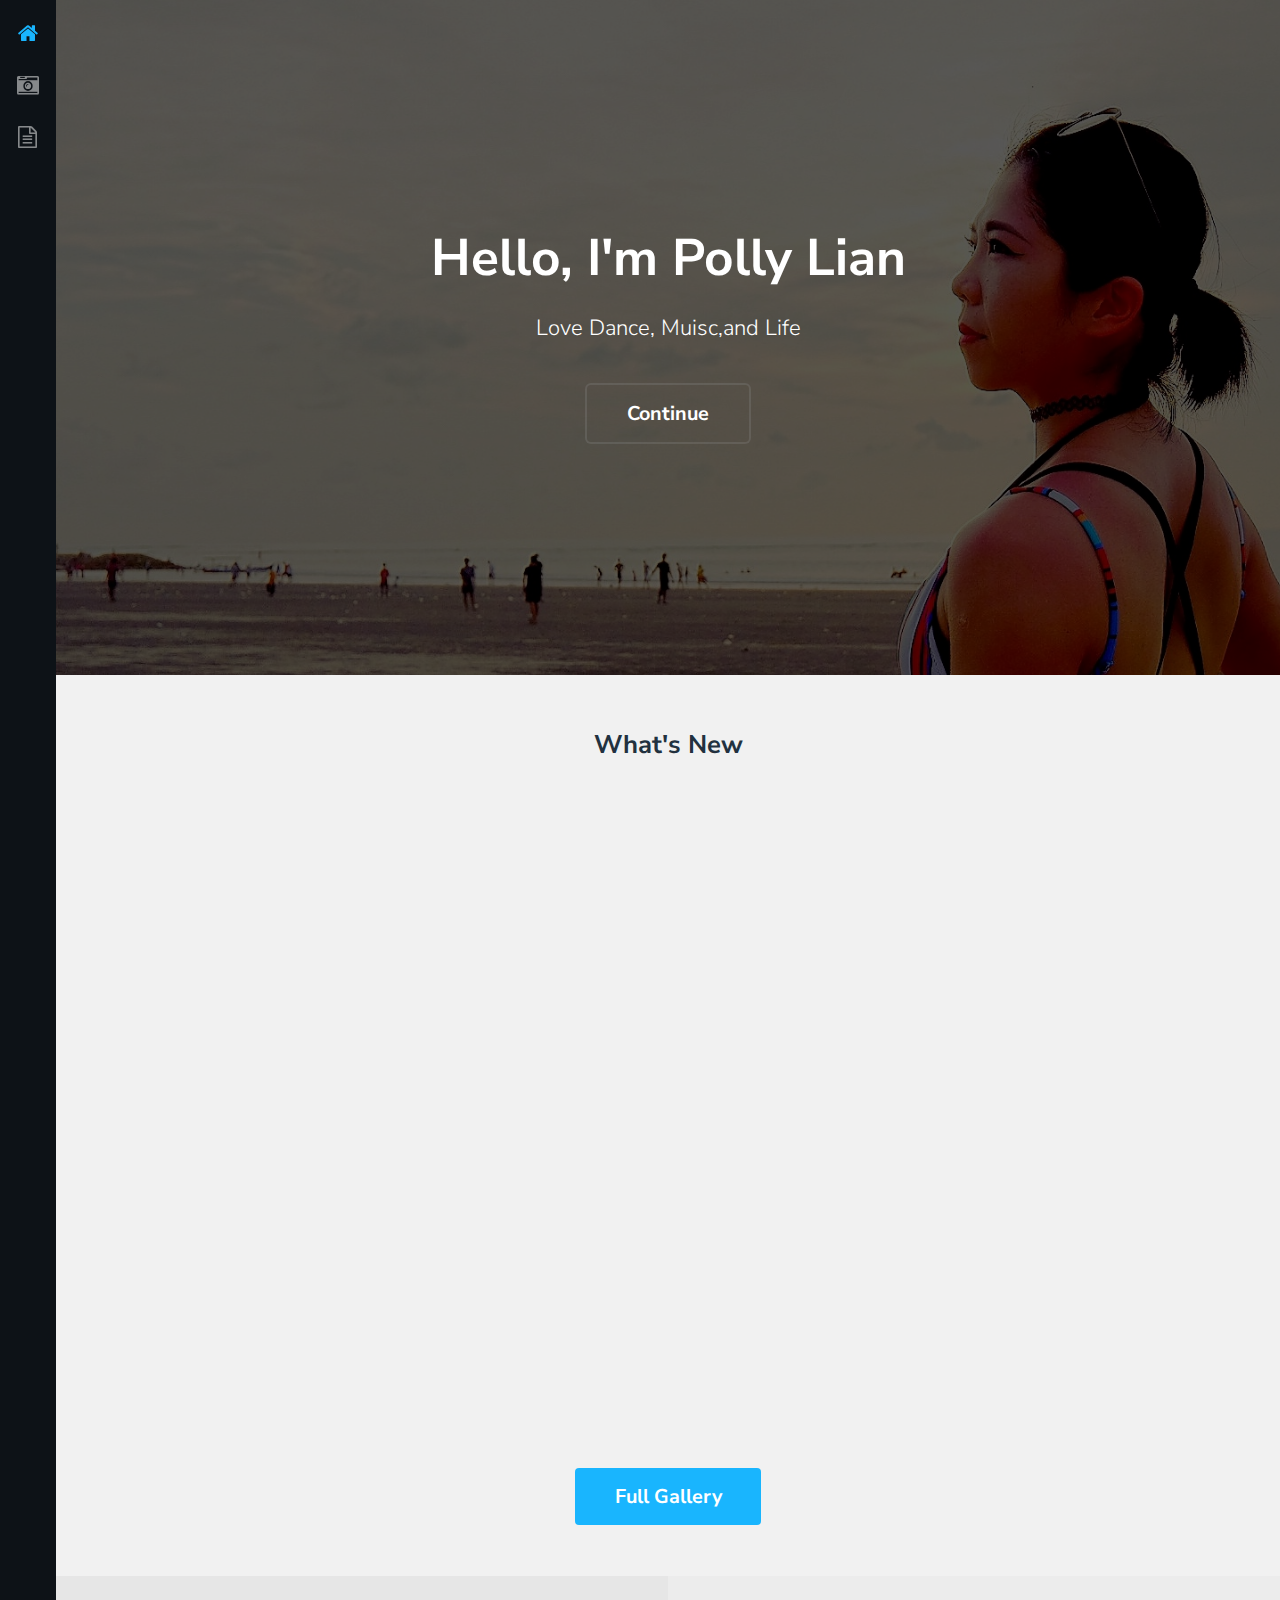
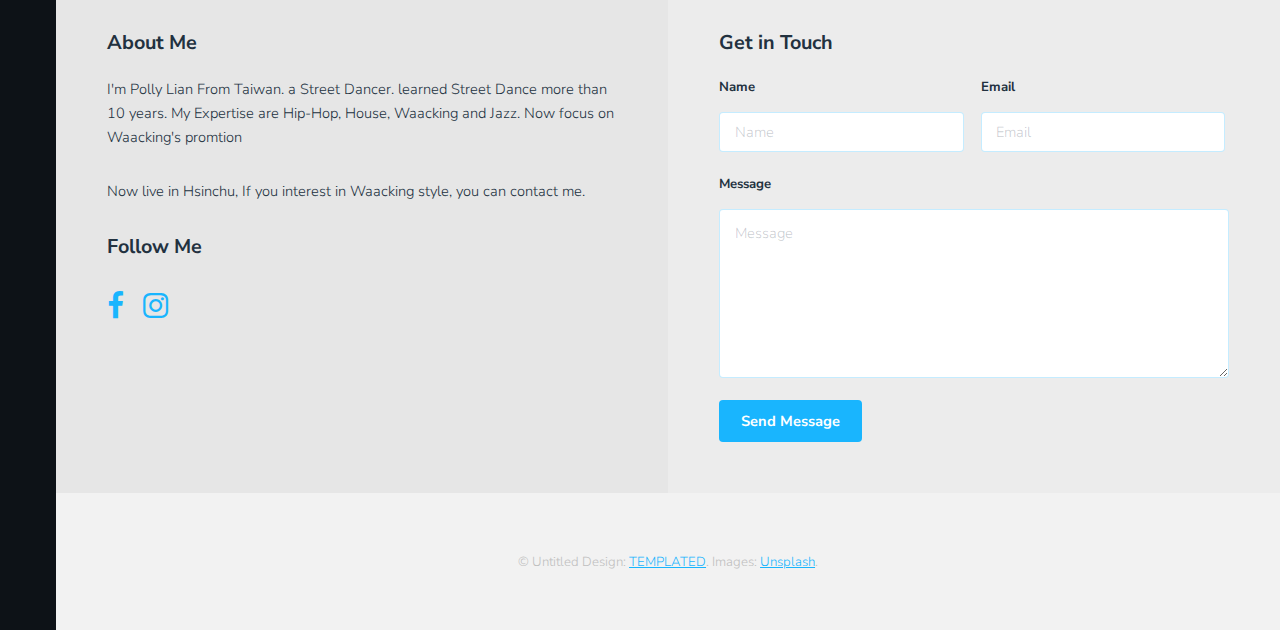
==== index.html @ 7ff2f74e "Initial commit" ====
<!DOCTYPE HTML>
<!--
	Snapshot by TEMPLATED
	templated.co @templatedco
	Released for free under the Creative Commons Attribution 3.0 license (templated.co/license)
-->
<html>
	<head>
		<title>Polly Dancer Web</title>
		<meta charset="utf-8" />
		<meta name="viewport" content="width=device-width, initial-scale=1" />
		<link rel="stylesheet" href="assets/css/main.css" />
	</head>
	<body>
		<div class="page-wrap">

			<!-- Nav -->
				<nav id="nav">
					<ul>
						<li><a href="index.html" class="active"><span class="icon fa-home"></span></a></li>
						<li><a href="gallery.html"><span class="icon fa-camera-retro"></span></a></li>
						<li><a href="generic.html"><span class="icon fa-file-text-o"></span></a></li>
					</ul>
				</nav>

			<!-- Main -->
				<section id="main">

					<!-- Banner -->
						<section id="banner">
							<div class="inner">
								<h1>Hello, I'm Polly Lian</h1>
								<p>Love Dance, Muisc,and Life </p>
								<ul class="actions">
									<li><a href="#galleries" class="button alt scrolly big">Continue</a></li>
								</ul>
							</div>
						</section>

					<!-- Gallery -->
						<section id="galleries">

							<!-- Photo Galleries -->
								<div class="gallery">
									<header class="special">
										<h2>What's New</h2>
									</header>
									<div class="content">
										<div class="media">
											<a href="https://youtu.be/oEs_t-Oi_ms" class ="image fit"><img src="images/thumbs/04.jpg" alt="" title="This right here is a caption." /></a>
										</div>
										<div class="media">
											<a href="https://youtu.be/c8-halc6qxQ" class ="image fit"><img src="images/thumbs/05.jpg" alt="" title="This right here is a caption." /></a>
										</div>
										<div class="media">
											<a href="https://youtu.be/St9Se_YaXO0" class ="image fit"><img src="images/thumbs/06.jpg" alt="" title="This right here is a caption." /></a>
										</div>
										<div class="media">
											<a href="https://youtu.be/rrfE5w5LguU" class="image fit"><img src="images/thumbs/07.jpg" alt="" title="This right here is a caption." /></a>
										</div>
										<div class="media">
											<a href="https://youtu.be/1_eNtcv_OVE" class="image fit"><img src="images/thumbs/01.jpg" alt="" title="This right here is a caption." /></a>
										</div>
										<div class="media">
											<a href="https://youtu.be/neB-maYsvOc" class="image fit"><img src="images/thumbs/02.jpg" alt="" title="This right here is a caption." /></a>
										</div>
										<div class="media">
											<a href="https://youtu.be/o0dSh01yi5U"><img src="images/thumbs/03.jpg" alt="" title="This right here is a caption." /></a>
										</div>
<!--
										<div class="media">
											<a href="https://youtu.be/P_Sr8N0kzCo"><img src="images/thumbs/08.jpg" alt="" title="This right here is a caption." /></a>
										</div>
-->
									</div>
									<footer>
										<a href="gallery.html" class="button big">Full Gallery</a>
									</footer>
								</div>
						</section>

					<!-- Contact -->
						<section id="contact">
							<!-- Social -->
								<div class="social column">
									<h3>About Me</h3>
									<p>I'm Polly Lian From Taiwan. a Street Dancer. learned Street Dance more than 10 years. My Expertise are Hip-Hop, House, Waacking and Jazz. Now focus on Waacking's promtion </p>
									<p>Now live in Hsinchu, If you interest in Waacking style, you can contact me.  </p>
									<h3>Follow Me</h3>
									<ul class="icons">
										<li><a href="https://www.facebook.com/profile.php?id=100001759550728" class="icon fa-facebook"><span class="label">Facebook</span></a></li>
										<li><a href="https://www.instagram.com/pollylian0326/" class="icon fa-instagram"><span class="label">Instagram</span></a></li>
									</ul>
								</div>

							<!-- Form -->
								<div class="column">
									<h3>Get in Touch</h3>
									<form action="#" method="post">
										<div class="field half first">
											<label for="name">Name</label>
											<input name="name" id="name" type="text" placeholder="Name">
										</div>
										<div class="field half">
											<label for="email">Email</label>
											<input name="email" id="email" type="email" placeholder="Email">
										</div>
										<div class="field">
											<label for="message">Message</label>
											<textarea name="message" id="message" rows="6" placeholder="Message"></textarea>
										</div>
										<ul class="actions">
											<li><input value="Send Message" class="button" type="submit"></li>
										</ul>
									</form>
								</div>

						</section>

					<!-- Footer -->
						<footer id="footer">
							<div class="copyright">
								&copy; Untitled Design: <a href="https://templated.co/">TEMPLATED</a>. Images: <a href="https://unsplash.com/">Unsplash</a>.
							</div>
						</footer>
				</section>
		</div>

		<!-- Scripts -->
			<script src="assets/js/jquery.min.js"></script>
			<script src="assets/js/jquery.poptrox.min.js"></script>
			<script src="assets/js/jquery.scrolly.min.js"></script>
			<script src="assets/js/skel.min.js"></script>
			<script src="assets/js/util.js"></script>
			<script src="assets/js/main.js"></script>

	</body>
</html>
---- assets/css/main.css ----
@import url(font-awesome.min.css);
@import url("https://fonts.googleapis.com/css?family=Nunito+Sans:300,400,600");

/*
	Snapshot by TEMPLATED
	templated.co @templatedco
	Released for free under the Creative Commons Attribution 3.0 license (templated.co/license)
*/

/* Reset */

	html, body, div, span, applet, object, iframe, h1, h2, h3, h4, h5, h6, p, blockquote, pre, a, abbr, acronym, address, big, cite, code, del, dfn, em, img, ins, kbd, q, s, samp, small, strike, strong, sub, sup, tt, var, b, u, i, center, dl, dt, dd, ol, ul, li, fieldset, form, label, legend, table, caption, tbody, tfoot, thead, tr, th, td, article, aside, canvas, details, embed, figure, figcaption, footer, header, hgroup, menu, nav, output, ruby, section, summary, time, mark, audio, video {
		margin: 0;
		padding: 0;
		border: 0;
		font-size: 100%;
		font: inherit;
		vertical-align: baseline;
	}

	article, aside, details, figcaption, figure, footer, header, hgroup, menu, nav, section {
		display: block;
	}

	body {
		line-height: 1;
	}

	ol, ul {
		list-style: none;
	}

	blockquote, q {
		quotes: none;
	}

	blockquote:before, blockquote:after, q:before, q:after {
		content: '';
		content: none;
	}

	table {
		border-collapse: collapse;
		border-spacing: 0;
	}

	body {
		-webkit-text-size-adjust: none;
	}

/* Box Model */

	*, *:before, *:after {
		-moz-box-sizing: border-box;
		-webkit-box-sizing: border-box;
		box-sizing: border-box;
	}

/* Basic */

	@-ms-viewport {
		width: device-width;
	}

	body {
		-ms-overflow-style: scrollbar;
	}

	@media screen and (max-width: 480px) {

		html, body {
			min-width: 320px;
		}

	}

	body {
		background: #fff;
	}

		body.is-loading *, body.is-loading *:before, body.is-loading *:after {
			-moz-animation: none !important;
			-webkit-animation: none !important;
			-ms-animation: none !important;
			animation: none !important;
			-moz-transition: none !important;
			-webkit-transition: none !important;
			-ms-transition: none !important;
			transition: none !important;
		}

/* Type */

	body {
		background-color: #fff;
		color: #22313F;
	}

	body, input, select, textarea {
		font-family: "Nunito Sans", Arial, Helvetica, sans-serif;
		font-size: 13pt;
		font-weight: 300;
		line-height: 1.65;
	}

		@media screen and (max-width: 1680px) {

			body, input, select, textarea {
				font-size: 11pt;
			}

		}

		@media screen and (max-width: 1280px) {

			body, input, select, textarea {
				font-size: 11pt;
			}

		}

		@media screen and (max-width: 980px) {

			body, input, select, textarea {
				font-size: 11pt;
			}

		}

		@media screen and (max-width: 736px) {

			body, input, select, textarea {
				font-size: 12pt;
			}

		}

		@media screen and (max-width: 480px) {

			body, input, select, textarea {
				font-size: 12pt;
			}

		}

	a {
		text-decoration: underline;
		color: #19B5FE;
	}

		a:hover {
			text-decoration: none;
			color: #019be3;
		}

	strong, b {
		font-weight: 700;
	}

	em, i {
		font-style: italic;
	}

	p {
		margin: 0 0 2em 0;
	}

	h1, h2, h3, h4, h5, h6 {
		font-weight: 700;
		line-height: 1.5;
		margin: 0 0 1em 0;
	}

		h1 a, h2 a, h3 a, h4 a, h5 a, h6 a {
			color: inherit;
			text-decoration: none;
		}

	h1 {
		font-size: 2em;
	}

		@media screen and (max-width: 480px) {

			h1 {
				font-size: 1.5em;
			}

		}

	h2 {
		font-size: 1.75em;
	}

		@media screen and (max-width: 480px) {

			h2 {
				font-size: 1.4em;
			}

		}

	h3 {
		font-size: 1.35em;
	}

	h4 {
		font-size: 1.1em;
	}

	h5 {
		font-size: 0.9em;
	}

	h6 {
		font-size: 0.7em;
	}

	sub {
		font-size: 0.8em;
		position: relative;
		top: 0.5em;
	}

	sup {
		font-size: 0.8em;
		position: relative;
		top: -0.5em;
	}

	blockquote {
		border-left: solid 4px;
		font-style: italic;
		margin: 0 0 2em 0;
		padding: 0.5em 0 0.5em 2em;
	}

	code {
		border-radius: 4px;
		border: solid 1px;
		font-family: "Courier New", monospace;
		font-size: 0.9em;
		margin: 0 0.25em;
		padding: 0.25em 0.65em;
	}

	pre {
		-webkit-overflow-scrolling: touch;
		font-family: "Courier New", monospace;
		font-size: 0.9em;
		margin: 0 0 2em 0;
	}

		pre code {
			display: block;
			line-height: 1.75;
			padding: 1em 1.5em;
			overflow-x: auto;
		}

	hr {
		border: 0;
		border-bottom: solid 1px;
		margin: 2em 0;
	}

		hr.major {
			margin: 3em 0;
		}

	.align-left {
		text-align: left;
	}

	.align-center {
		text-align: center;
	}

	.align-right {
		text-align: right;
	}

/* Box */

	.box {
		border-radius: 4px;
		border: solid 1px rgba(144, 144, 144, 0.25);
		margin-bottom: 2em;
		padding: 1.5em;
	}

		.box > :last-child,
		.box > :last-child > :last-child,
		.box > :last-child > :last-child > :last-child {
			margin-bottom: 0;
		}

		.box.alt {
			border: 0;
			border-radius: 0;
			padding: 0;
		}

/* Button */

	input[type="submit"],
	input[type="reset"],
	input[type="button"],
	button,
	.button {
		-moz-appearance: none;
		-webkit-appearance: none;
		-ms-appearance: none;
		appearance: none;
		-moz-transition: background-color 0.2s ease-in-out, color 0.2s ease-in-out;
		-webkit-transition: background-color 0.2s ease-in-out, color 0.2s ease-in-out;
		-ms-transition: background-color 0.2s ease-in-out, color 0.2s ease-in-out;
		transition: background-color 0.2s ease-in-out, color 0.2s ease-in-out;
		background: #19B5FE;
		color: #FFF;
		border-radius: 4px;
		border: 0;
		cursor: pointer;
		display: inline-block;
		font-weight: 700;
		height: 2.85em;
		line-height: 2.95em;
		padding: 0 1.5em;
		text-align: center;
		text-decoration: none;
		white-space: nowrap;
	}

		input[type="submit"].active,
		input[type="reset"].active,
		input[type="button"].active,
		button.active,
		.button.active {
			color: #FFF;
			background: #22313F;
		}

			input[type="submit"].active:hover,
			input[type="reset"].active:hover,
			input[type="button"].active:hover,
			button.active:hover,
			.button.active:hover {
				color: #FFF;
				background: #22313F;
			}

		input[type="submit"]:hover,
		input[type="reset"]:hover,
		input[type="button"]:hover,
		button:hover,
		.button:hover {
			color: #FFF;
			background: #019be3;
		}

		input[type="submit"].alt,
		input[type="reset"].alt,
		input[type="button"].alt,
		button.alt,
		.button.alt {
			background: none;
			box-shadow: 0 0 0 2px rgba(144, 144, 144, 0.25);
		}

			input[type="submit"].alt:hover,
			input[type="reset"].alt:hover,
			input[type="button"].alt:hover,
			button.alt:hover,
			.button.alt:hover {
				background: rgba(144, 144, 144, 0.075);
				box-shadow: 0 0 0 2px rgba(144, 144, 144, 0.25);
			}

		input[type="submit"].icon,
		input[type="reset"].icon,
		input[type="button"].icon,
		button.icon,
		.button.icon {
			padding-left: 1.35em;
		}

			input[type="submit"].icon:before,
			input[type="reset"].icon:before,
			input[type="button"].icon:before,
			button.icon:before,
			.button.icon:before {
				margin-right: 0.5em;
			}

		input[type="submit"].fit,
		input[type="reset"].fit,
		input[type="button"].fit,
		button.fit,
		.button.fit {
			display: block;
			margin: 0 0 1em 0;
			width: 100%;
		}

		input[type="submit"].small,
		input[type="reset"].small,
		input[type="button"].small,
		button.small,
		.button.small {
			font-size: 0.8em;
		}

		input[type="submit"].big,
		input[type="reset"].big,
		input[type="button"].big,
		button.big,
		.button.big {
			font-size: 1.35em;
			padding: 0 2em;
		}

		input[type="submit"].disabled, input[type="submit"]:disabled,
		input[type="reset"].disabled,
		input[type="reset"]:disabled,
		input[type="button"].disabled,
		input[type="button"]:disabled,
		button.disabled,
		button:disabled,
		.button.disabled,
		.button:disabled {
			-moz-pointer-events: none;
			-webkit-pointer-events: none;
			-ms-pointer-events: none;
			pointer-events: none;
			opacity: 0.25;
		}

		@media screen and (max-width: 480px) {

			input[type="submit"],
			input[type="reset"],
			input[type="button"],
			button,
			.button {
				padding: 0;
			}

		}

/* Contact */

	#contact {
		display: -ms-flexbox;
		-ms-flex-pack: justify;
		display: -moz-flex;
		display: -webkit-flex;
		display: -ms-flex;
		display: flex;
		-moz-flex-wrap: wrap;
		-webkit-flex-wrap: wrap;
		-ms-flex-wrap: wrap;
		flex-wrap: wrap;
		-moz-justify-content: space-between;
		-webkit-justify-content: space-between;
		-ms-justify-content: space-between;
		justify-content: space-between;
		background: #ececec;
	}

		#contact form {
			margin: 0;
		}

		#contact .icons {
			margin-bottom: 1em;
		}

		#contact .column {
			padding: 3.5em 0 1.5em 0;
			padding-left: 3.5em;
			padding-right: 3.5em;
			width: 50%;
		}

			#contact .column.social {
				background: #e6e6e6;
			}

			@media screen and (max-width: 980px) {

				#contact .column {
					padding: 2em 0 0.1em 0;
					padding-left: 2em;
					padding-right: 2em;
				}

			}

			@media screen and (max-width: 736px) {

				#contact .column {
					width: 100%;
				}

			}

			@media screen and (max-width: 480px) {

				#contact .column {
					padding: 1em 0 0.1em 0;
					padding-left: 1em;
					padding-right: 1em;
				}

			}

/* Form */

	form {
		margin: 0 0 2em 0;
	}

		form .field {
			margin-bottom: 1.5em;
		}

			form .field.half {
				display: inline-block;
				width: 48%;
			}

				form .field.half.first {
					margin-right: 2.5%;
				}

		@media screen and (max-width: 980px) {

			form .field.half {
				display: block;
				width: 100%;
			}

				form .field.half.first {
					margin-right: 0;
				}

		}

	label {
		display: block;
		font-size: 0.9em;
		font-weight: 700;
		margin: 0 0 1em 0;
	}

	input[type="text"],
	input[type="password"],
	input[type="email"],
	select,
	textarea {
		-moz-appearance: none;
		-webkit-appearance: none;
		-ms-appearance: none;
		appearance: none;
		border-radius: 4px;
		border: solid 1px rgba(25, 181, 254, 0.25);
		color: inherit;
		display: block;
		outline: 0;
		padding: 0 1em;
		text-decoration: none;
		width: 100%;
	}

		input[type="text"]:invalid,
		input[type="password"]:invalid,
		input[type="email"]:invalid,
		select:invalid,
		textarea:invalid {
			box-shadow: none;
		}

		input[type="text"]:active, input[type="text"]:focus,
		input[type="password"]:active,
		input[type="password"]:focus,
		input[type="email"]:active,
		input[type="email"]:focus,
		select:active,
		select:focus,
		textarea:active,
		textarea:focus {
			border: solid 1px #19B5FE;
		}

	.select-wrapper {
		text-decoration: none;
		display: block;
		position: relative;
	}

		.select-wrapper:before {
			-moz-osx-font-smoothing: grayscale;
			-webkit-font-smoothing: antialiased;
			font-family: FontAwesome;
			font-style: normal;
			font-weight: normal;
			text-transform: none !important;
		}

		.select-wrapper:before {
			content: '\f078';
			display: block;
			height: 2.75em;
			line-height: 2.75em;
			pointer-events: none;
			position: absolute;
			right: 0;
			text-align: center;
			top: 0;
			width: 2.75em;
		}

		.select-wrapper select::-ms-expand {
			display: none;
		}

	input[type="text"],
	input[type="password"],
	input[type="email"],
	select {
		height: 2.75em;
	}

	textarea {
		padding: 0.75em 1em;
	}

	input[type="checkbox"],
	input[type="radio"] {
		-moz-appearance: none;
		-webkit-appearance: none;
		-ms-appearance: none;
		appearance: none;
		display: block;
		float: left;
		margin-right: -2em;
		opacity: 0;
		width: 1em;
		z-index: -1;
	}

		input[type="checkbox"] + label,
		input[type="radio"] + label {
			text-decoration: none;
			cursor: pointer;
			display: inline-block;
			font-size: 1em;
			font-weight: 300;
			padding-left: 2.4em;
			padding-right: 0.75em;
			position: relative;
		}

			input[type="checkbox"] + label:before,
			input[type="radio"] + label:before {
				-moz-osx-font-smoothing: grayscale;
				-webkit-font-smoothing: antialiased;
				font-family: FontAwesome;
				font-style: normal;
				font-weight: normal;
				text-transform: none !important;
			}

			input[type="checkbox"] + label:before,
			input[type="radio"] + label:before {
				border-radius: 4px;
				border: solid 1px;
				content: '';
				display: inline-block;
				height: 1.65em;
				left: 0;
				line-height: 1.58125em;
				position: absolute;
				text-align: center;
				top: 0;
				width: 1.65em;
			}

		input[type="checkbox"]:checked + label:before,
		input[type="radio"]:checked + label:before {
			content: '\f00c';
		}

	input[type="checkbox"] + label:before {
		border-radius: 4px;
	}

	input[type="radio"] + label:before {
		border-radius: 100%;
	}

	::-webkit-input-placeholder {
		opacity: 1.0;
		color: rgba(34, 49, 63, 0.25);
	}

	:-moz-placeholder {
		opacity: 1.0;
		color: rgba(34, 49, 63, 0.25);
	}

	::-moz-placeholder {
		opacity: 1.0;
		color: rgba(34, 49, 63, 0.25);
	}

	:-ms-input-placeholder {
		opacity: 1.0;
		color: rgba(34, 49, 63, 0.25);
	}

	.formerize-placeholder {
		opacity: 1.0;
		color: rgba(34, 49, 63, 0.25);
	}

/* Gallery */

	@-moz-keyframes gallery {
		100% {
			opacity: 1;		}
	}

	@-webkit-keyframes gallery {
		100% {
			opacity: 1;		}
	}

	@-ms-keyframes gallery {
		100% {
			opacity: 1;		}
	}

	@keyframes gallery {
		100% {
			opacity: 1;		}
	}

	.gallery {
		padding: 3.5em;
		position: relative;
		overflow: hidden;
		min-height: 37em;
	}

		@media screen and (max-width: 980px) {

			.gallery {
				padding: 2em;
				min-height: 20em;
			}

				.gallery header h2 {
					margin-bottom: 1em;
				}

		}

		@media screen and (max-width: 480px) {

			.gallery {
				padding: 1em;
			}

		}

		.gallery header {
			display: -ms-flexbox;
			-ms-flex-pack: justify;
			display: -moz-flex;
			display: -webkit-flex;
			display: -ms-flex;
			display: flex;
			-moz-flex-wrap: wrap;
			-webkit-flex-wrap: wrap;
			-ms-flex-wrap: wrap;
			flex-wrap: wrap;
			-moz-justify-content: space-between;
			-webkit-justify-content: space-between;
			-ms-justify-content: space-between;
			justify-content: space-between;
		}

			.gallery header.special {
				-moz-justify-content: center;
				-webkit-justify-content: center;
				-ms-justify-content: center;
				justify-content: center;
			}

			@media screen and (max-width: 736px) {

				.gallery header {
					display: block;
				}

			}

			@media screen and (max-width: 480px) {

				.gallery header h2 {
					margin-bottom: .5em;
				}

			}

		.gallery footer {
			text-align: center;
			margin-top: 4em;
		}

		.gallery .content {
			display: -ms-flexbox;
			display: -moz-flex;
			display: -webkit-flex;
			display: -ms-flex;
			display: flex;
			-moz-flex-wrap: wrap;
			-webkit-flex-wrap: wrap;
			-ms-flex-wrap: wrap;
			flex-wrap: wrap;
			-moz-justify-content: -moz-flex-start;
			-webkit-justify-content: -webkit-flex-start;
			-ms-justify-content: -ms-flex-start;
			justify-content: flex-start;
		}

			.gallery .content .media {
				-moz-animation: gallery 0.75s ease-out 0.4s forwards;
				-webkit-animation: gallery 0.75s ease-out 0.4s forwards;
				-ms-animation: gallery 0.75s ease-out 0.4s forwards;
				animation: gallery 0.75s ease-out 0.4s forwards;
				margin-bottom: 0;
				overflow: hidden;
				opacity: 0;
				position: relative;
				width: 25%;
			}

				.gallery .content .media a {
					display: block;
				}

				.gallery .content .media img {
					-moz-transition: -moz-transform 0.2s ease-in-out;
					-webkit-transition: -webkit-transform 0.2s ease-in-out;
					-ms-transition: -ms-transform 0.2s ease-in-out;
					transition: transform 0.2s ease-in-out;
					max-width: 100%;
					height: auto;
					vertical-align: middle;
				}

				.gallery .content .media:hover img {
					-moz-transform: scale(1.075);
					-webkit-transform: scale(1.075);
					-ms-transform: scale(1.075);
					transform: scale(1.075);
				}

				@media screen and (max-width: 736px) {

					.gallery .content .media {
						width: 50%;
					}

				}

				@media screen and (max-width: 480px) {

					.gallery .content .media {
						width: 100%;
					}

				}

/* Icon */

	.icon {
		text-decoration: none;
		border-bottom: none;
		position: relative;
	}

		.icon:before {
			-moz-osx-font-smoothing: grayscale;
			-webkit-font-smoothing: antialiased;
			font-family: FontAwesome;
			font-style: normal;
			font-weight: normal;
			text-transform: none !important;
		}

		.icon > .label {
			display: none;
		}

/* Image */

	.image {
		border: 0;
		display: inline-block;
		position: relative;
	}

		.image img {
			display: block;
		}

		.image.left, .image.right {
			max-width: 40%;
		}

			.image.left img, .image.right img {
				width: 100%;
			}

			@media screen and (max-width: 480px) {

				.image.left, .image.right {
					max-width: 100%;
					width: 100%;
				}

			}

		.image.left {
			float: left;
			margin: 0 1.5em 1em 0;
			top: 0.25em;
		}

			@media screen and (max-width: 480px) {

				.image.left {
					float: none;
					margin: 0 0 1em 0;
				}

			}

		.image.right {
			float: right;
			margin: 0 0 1em 1.5em;
			top: 0.25em;
		}

			@media screen and (max-width: 480px) {

				.image.right {
					float: none;
					margin: 0 0 1em 0;
				}

			}

		.image.fit {
			display: block;
			margin: 0 0 2em 0;
			width: 100%;
		}

			.image.fit img {
				width: 100%;
			}

		.image.special {
			border: solid 1px rgba(144, 144, 144, 0.25);
			padding: 1em;
		}

		.image.main {
			display: block;
			margin: 0 0 3em 0;
			width: 100%;
		}

			.image.main img {
				width: 100%;
			}

/* List */

	ol {
		list-style: decimal;
		margin: 0 0 2em 0;
		padding-left: 1.25em;
	}

		ol li {
			padding-left: 0.25em;
		}

	ul {
		list-style: disc;
		margin: 0 0 2em 0;
		padding-left: 1em;
	}

		ul li {
			padding-left: 0.5em;
		}

		ul.alt {
			list-style: none;
			padding-left: 0;
		}

			ul.alt li {
				border-top: solid 1px;
				padding: 0.5em 0;
			}

				ul.alt li:first-child {
					border-top: 0;
					padding-top: 0;
				}

		ul.tabs {
			list-style: none;
			padding-left: 0;
		}

			ul.tabs li {
				display: inline-block;
			}

				ul.tabs li:first-child {
					padding: 0;
				}

				@media screen and (max-width: 736px) {

					ul.tabs li {
						display: block;
						margin: 0 0 .25em 0;
						padding: 0;
					}

						ul.tabs li .button {
							width: 100%;
						}

				}

			@media screen and (max-width: 480px) {

				ul.tabs {
					margin-bottom: 1em;
				}

			}

		ul.icons {
			cursor: default;
			list-style: none;
			padding-left: 0;
		}

			ul.icons li {
				display: inline-block;
				padding: 0 1em 0 0;
			}

				ul.icons li:last-child {
					padding-right: 0;
				}

				ul.icons li .icon:before {
					font-size: 2em;
				}

		ul.actions {
			cursor: default;
			list-style: none;
			padding-left: 0;
		}

			ul.actions li {
				display: inline-block;
				padding: 0 1em 0 0;
				vertical-align: middle;
			}

				ul.actions li:last-child {
					padding-right: 0;
				}

			ul.actions.small li {
				padding: 0 0.5em 0 0;
			}

			ul.actions.vertical li {
				display: block;
				padding: 1em 0 0 0;
			}

				ul.actions.vertical li:first-child {
					padding-top: 0;
				}

				ul.actions.vertical li > * {
					margin-bottom: 0;
				}

			ul.actions.vertical.small li {
				padding: 0.5em 0 0 0;
			}

				ul.actions.vertical.small li:first-child {
					padding-top: 0;
				}

			ul.actions.fit {
				display: table;
				margin-left: -1em;
				padding: 0;
				table-layout: fixed;
				width: calc(100% + 1em);
			}

				ul.actions.fit li {
					display: table-cell;
					padding: 0 0 0 1em;
				}

					ul.actions.fit li > * {
						margin-bottom: 0;
					}

				ul.actions.fit.small {
					margin-left: -0.5em;
					width: calc(100% + 0.5em);
				}

					ul.actions.fit.small li {
						padding: 0 0 0 0.5em;
					}

			@media screen and (max-width: 480px) {

				ul.actions {
					margin: 0 0 2em 0;
				}

					ul.actions li {
						padding: 1em 0 0 0;
						display: block;
						text-align: center;
						width: 100%;
					}

						ul.actions li:first-child {
							padding-top: 0;
						}

						ul.actions li > * {
							width: 100%;
							margin: 0 !important;
						}

							ul.actions li > *.icon:before {
								margin-left: -2em;
							}

					ul.actions.small li {
						padding: 0.5em 0 0 0;
					}

						ul.actions.small li:first-child {
							padding-top: 0;
						}

			}

	dl {
		margin: 0 0 2em 0;
	}

		dl dt {
			display: block;
			font-weight: 700;
			margin: 0 0 1em 0;
		}

		dl dd {
			margin-left: 2em;
		}

/* Section/Article */

	section.special, article.special {
		text-align: center;
	}

	section .inner, article .inner {
		padding: 3.5em 0 1.5em 0;
		padding-left: 3.5em;
		padding-right: 3.5em;
	}

		@media screen and (max-width: 980px) {

			section .inner, article .inner {
				padding: 2em 0 0.1em 0;
				padding-right: 2em;
				padding-left: 2em;
			}

		}

		@media screen and (max-width: 480px) {

			section .inner, article .inner {
				padding: 1em 0 0.1em 0;
				padding-right: 1em;
				padding-left: 1em;
			}

		}

	section .columns, article .columns {
		display: -ms-flexbox;
		display: -moz-flex;
		display: -webkit-flex;
		display: -ms-flex;
		display: flex;
		-moz-flex-wrap: wrap;
		-webkit-flex-wrap: wrap;
		-ms-flex-wrap: wrap;
		flex-wrap: wrap;
		-moz-justify-content: space-between;
		-webkit-justify-content: space-between;
		-ms-justify-content: space-between;
		justify-content: space-between;
	}

		section .columns.double .column, article .columns.double .column {
			width: 48%;
		}

			@media screen and (max-width: 980px) {

				section .columns.double .column, article .columns.double .column {
					width: 100%;
				}

			}

	header p {
		position: relative;
		margin: 0 0 1.5em 0;
	}

	header h2 + p {
		font-size: 1.25em;
		margin-top: -1em;
	}

	header h3 + p {
		font-size: 1.1em;
		margin-top: -0.8em;
	}

	header h4 + p,
	header h5 + p,
	header h6 + p {
		font-size: 0.9em;
		margin-top: -0.6em;
	}

/* Table */

	.table-wrapper {
		-webkit-overflow-scrolling: touch;
		overflow-x: auto;
	}

	table {
		margin: 0 0 2em 0;
		width: 100%;
	}

		table tbody tr {
			border: solid 1px;
			border-left: 0;
			border-right: 0;
		}

		table td {
			padding: 0.75em 0.75em;
		}

		table th {
			font-size: 0.9em;
			font-weight: 700;
			padding: 0 0.75em 0.75em 0.75em;
			text-align: left;
		}

		table thead {
			border-bottom: solid 2px;
		}

		table tfoot {
			border-top: solid 2px;
		}

		table.alt {
			border-collapse: separate;
		}

			table.alt tbody tr td {
				border: solid 1px;
				border-left-width: 0;
				border-top-width: 0;
			}

				table.alt tbody tr td:first-child {
					border-left-width: 1px;
				}

			table.alt tbody tr:first-child td {
				border-top-width: 1px;
			}

			table.alt thead {
				border-bottom: 0;
			}

			table.alt tfoot {
				border-top: 0;
			}

/* Wrapper */

	.page-wrap {
		display: -ms-flexbox;
		display: -moz-flex;
		display: -webkit-flex;
		display: -ms-flex;
		display: flex;
		-moz-flex-wrap: nowrap;
		-webkit-flex-wrap: nowrap;
		-ms-flex-wrap: nowrap;
		flex-wrap: nowrap;
		-moz-justify-content: -moz-flex-start;
		-webkit-justify-content: -webkit-flex-start;
		-ms-justify-content: -ms-flex-start;
		justify-content: flex-start;
	}

	.wrapper {
		position: relative;
	}

		.wrapper > .inner {
			margin: 0 auto;
			width: 60em;
		}

		@media screen and (max-width: 1280px) {

			.wrapper > .inner {
				width: 65em;
			}

		}

		@media screen and (max-width: 980px) {

			.wrapper > .inner {
				width: 100%;
			}

		}

/* Header */

	#header {
		font-weight: 700;
	}

/* Menu */

	#nav {
		background: #0d1217;
		z-index: 10002;
		position: relative;
		width: 4em;
	}

		#nav ul {
			list-style: none;
			margin: 0;
			padding: 0;
			position: fixed;
			top: 1em;
			left: 0;
		}

			#nav ul li {
				padding: 0;
				width: 3.75em;
				text-align: Center;
				margin-bottom: 1em;
			}

				#nav ul li a {
					color: rgba(255, 255, 255, 0.5);
					text-decoration: none;
					font-size: 1.5em;
				}

					#nav ul li a:hover {
						color: white;
					}

					#nav ul li a.active {
						color: #19B5FE;
					}

				@media screen and (max-width: 736px) {

					#nav ul li {
						width: 3.4em;
					}

				}

/* Banner */

	body.is-loading #banner > .inner {
		opacity: 0;
		-moz-transform: translateY(1em);
		-webkit-transform: translateY(1em);
		-ms-transform: translateY(1em);
		transform: translateY(1em);
	}

	#banner {
		display: -ms-flexbox;
		-ms-flex-pack: center;
		-ms-flex-align: center;
		padding: 8em 0 6em 0;
		-moz-align-items: center;
		-webkit-align-items: center;
		-ms-align-items: center;
		align-items: center;
		display: -moz-flex;
		display: -webkit-flex;
		display: -ms-flex;
		display: flex;
		-moz-justify-content: center;
		-webkit-justify-content: center;
		-ms-justify-content: center;
		justify-content: center;
		min-height: 75vh;
		height: 75vh;
		position: relative;
		background: #000;
		background-image: url(../../images/banner.jpg);
		background-size: cover;
		background-attachment: fixed;
		background-repeat: no-repeat;
		background-position: center;
		text-align: center;
		color: #FFF;
	}

		#banner:before {
			-moz-transition: opacity 3s ease;
			-webkit-transition: opacity 3s ease;
			-ms-transition: opacity 3s ease;
			transition: opacity 3s ease;
			-moz-transition-delay: 0.25s;
			-webkit-transition-delay: 0.25s;
			-ms-transition-delay: 0.25s;
			transition-delay: 0.25s;
			content: '';
			display: block;
			background-color: #000;
			height: 100%;
			left: 0;
			opacity: 0.65;
			position: absolute;
			top: 0;
			width: 100%;
			z-index: 1;
		}

		#banner .inner {
			-moz-transform: none;
			-webkit-transform: none;
			-ms-transform: none;
			transform: none;
			-moz-transition: opacity 1s ease, transform 1s ease;
			-webkit-transition: opacity 1s ease, transform 1s ease;
			-ms-transition: opacity 1s ease, transform 1s ease;
			transition: opacity 1s ease, transform 1s ease;
			position: relative;
			opacity: 1;
			z-index: 3;
			padding: 0 2em;
		}

		#banner h1 {
			font-size: 4em;
			line-height: 1em;
			margin: 0 0 0.5em 0;
			padding: 0;
			color: #FFF;
		}

		#banner p {
			font-size: 1.5em;
			margin-bottom: 1.75em;
		}

		#banner a {
			color: #FFF;
			text-decoration: none;
		}

		@media screen and (max-width: 1280px) {

			#banner h1 {
				font-size: 3.5em;
			}

		}

		@media screen and (max-width: 736px) {

			#banner {
				background-attachment: scroll;
			}

				#banner h1 {
					font-size: 2.25em;
				}

				#banner p {
					font-size: 1.25em;
				}

		}

/* Main */

	#main {
		background: #f1f1f1;
		width: 100%;
	}

		#main #header {
			background: #e6e6e6;
			padding: 1.15em 3.5em;
			text-align: right;
		}

			#main #header h1 {
				margin: 0;
				font-size: 1em;
			}

			@media screen and (max-width: 980px) {

				#main #header {
					padding: 1.15em 2em;
				}

			}

			@media screen and (max-width: 736px) {

				#main #header {
					text-align: center;
				}

			}

/* Footer */

	#footer {
		padding: 4em 0 2em 0;
		background: #f2f2f2;
	}

		#footer .copyright {
			color: #bfbfbf;
			font-size: 0.9em;
			margin: 0 0 2em 0;
			padding: 0 1em;
			text-align: center;
		}

		@media screen and (max-width: 736px) {

			#footer {
				padding: 3em 0 1em 0;
			}

		}
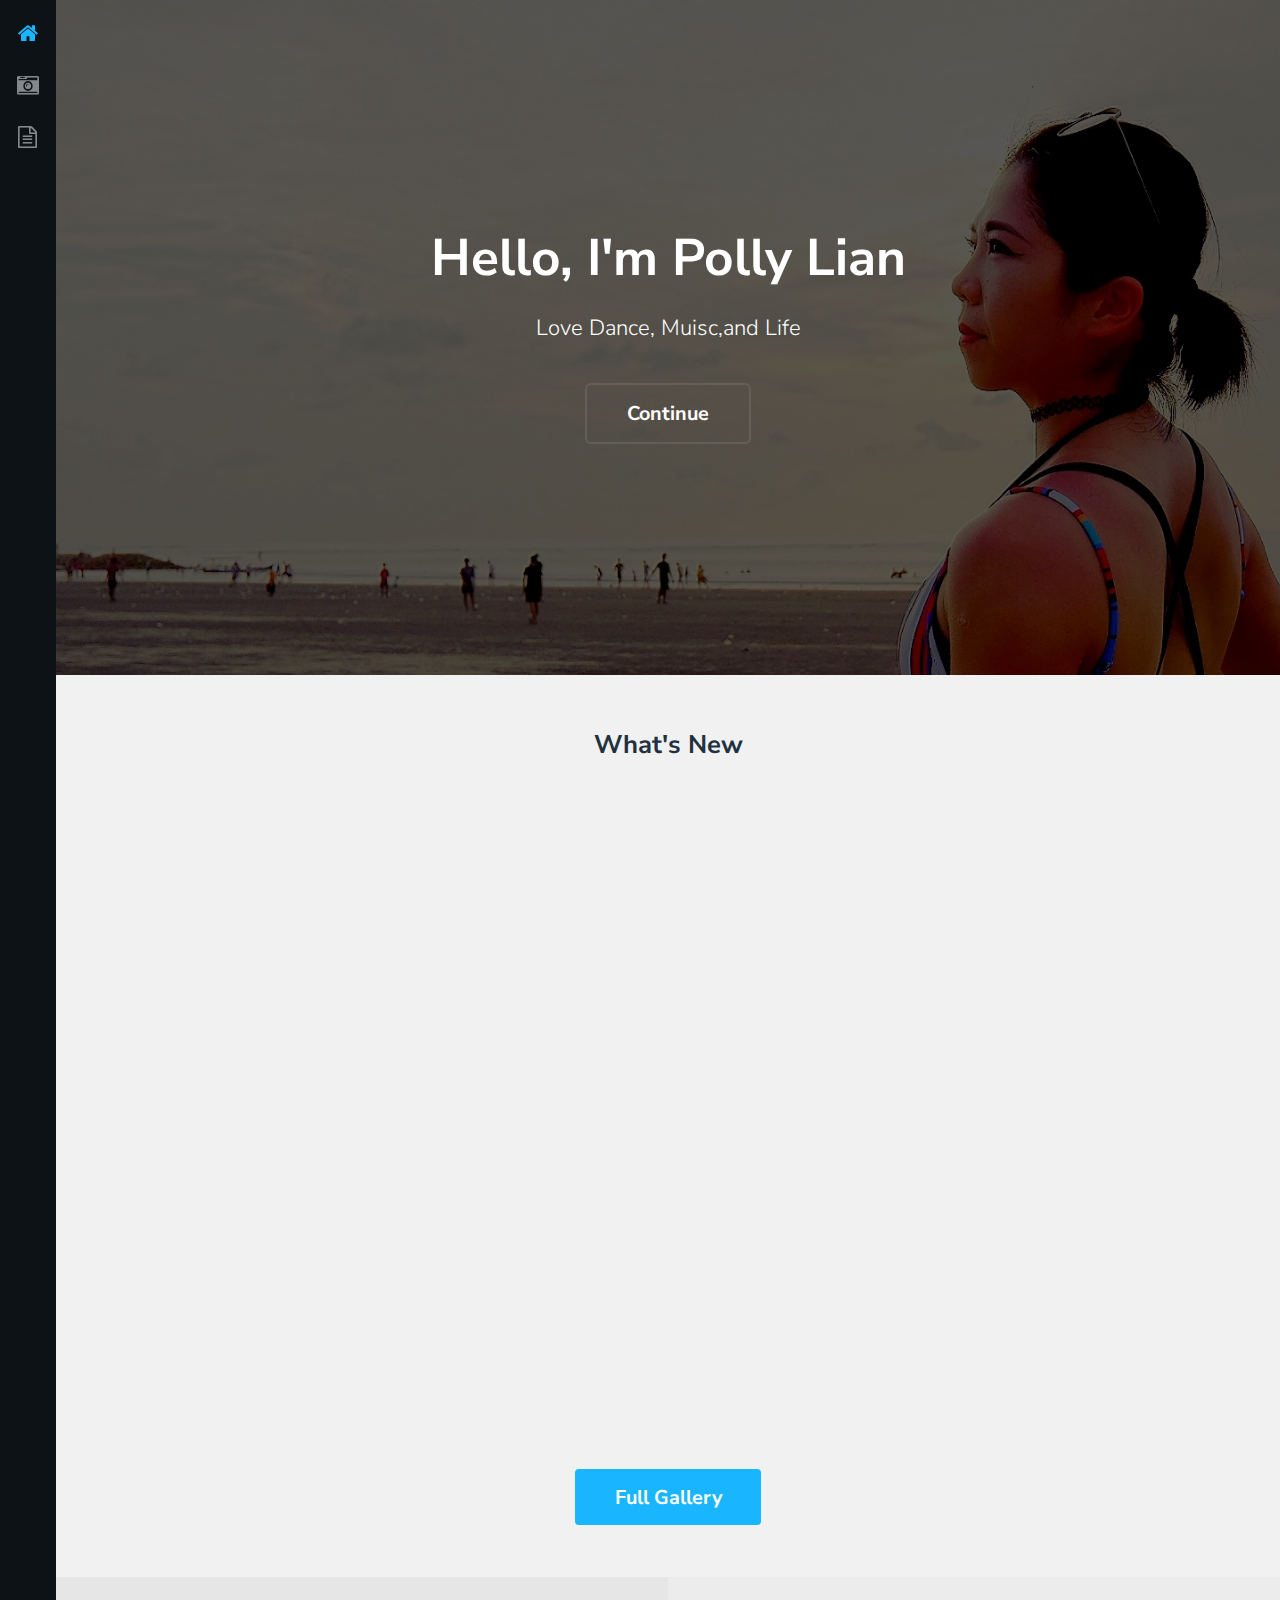
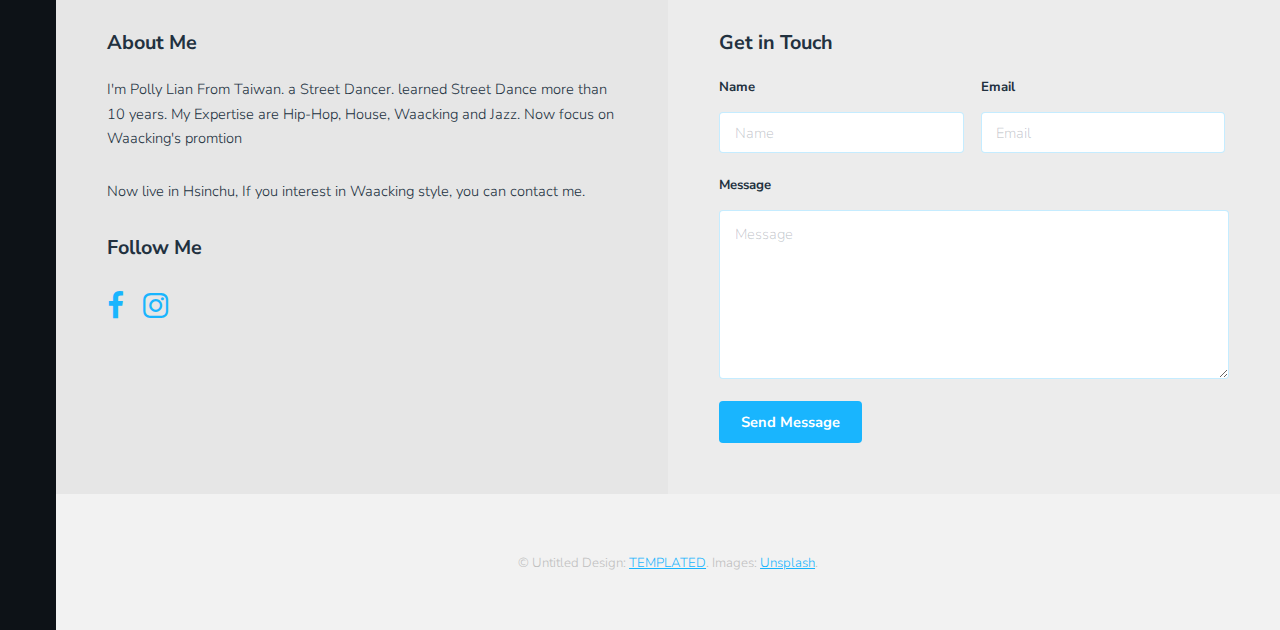
==== commit 6fa4531f: "add one more video" ====
--- a/index.html
+++ b/index.html
@@ -65,13 +65,12 @@
 											<a href="https://youtu.be/neB-maYsvOc" class="image fit"><img src="images/thumbs/02.jpg" alt="" title="This right here is a caption." /></a>
 										</div>
 										<div class="media">
-											<a href="https://youtu.be/o0dSh01yi5U"><img src="images/thumbs/03.jpg" alt="" title="This right here is a caption." /></a>
+											<a href="https://youtu.be/o0dSh01yi5U" class="image fit"><img src="images/thumbs/03.jpg" alt="" title="This right here is a caption." /></a>
 										</div>
-<!--
+
 										<div class="media">
-											<a href="https://youtu.be/P_Sr8N0kzCo"><img src="images/thumbs/08.jpg" alt="" title="This right here is a caption." /></a>
+											<a href="https://youtu.be/Oq9l2syCw3I" class="image fit"><img src="images/thumbs/08.jpg" alt="" title="This right here is a caption." /></a>
 										</div>
--->
 									</div>
 									<footer>
 										<a href="gallery.html" class="button big">Full Gallery</a>
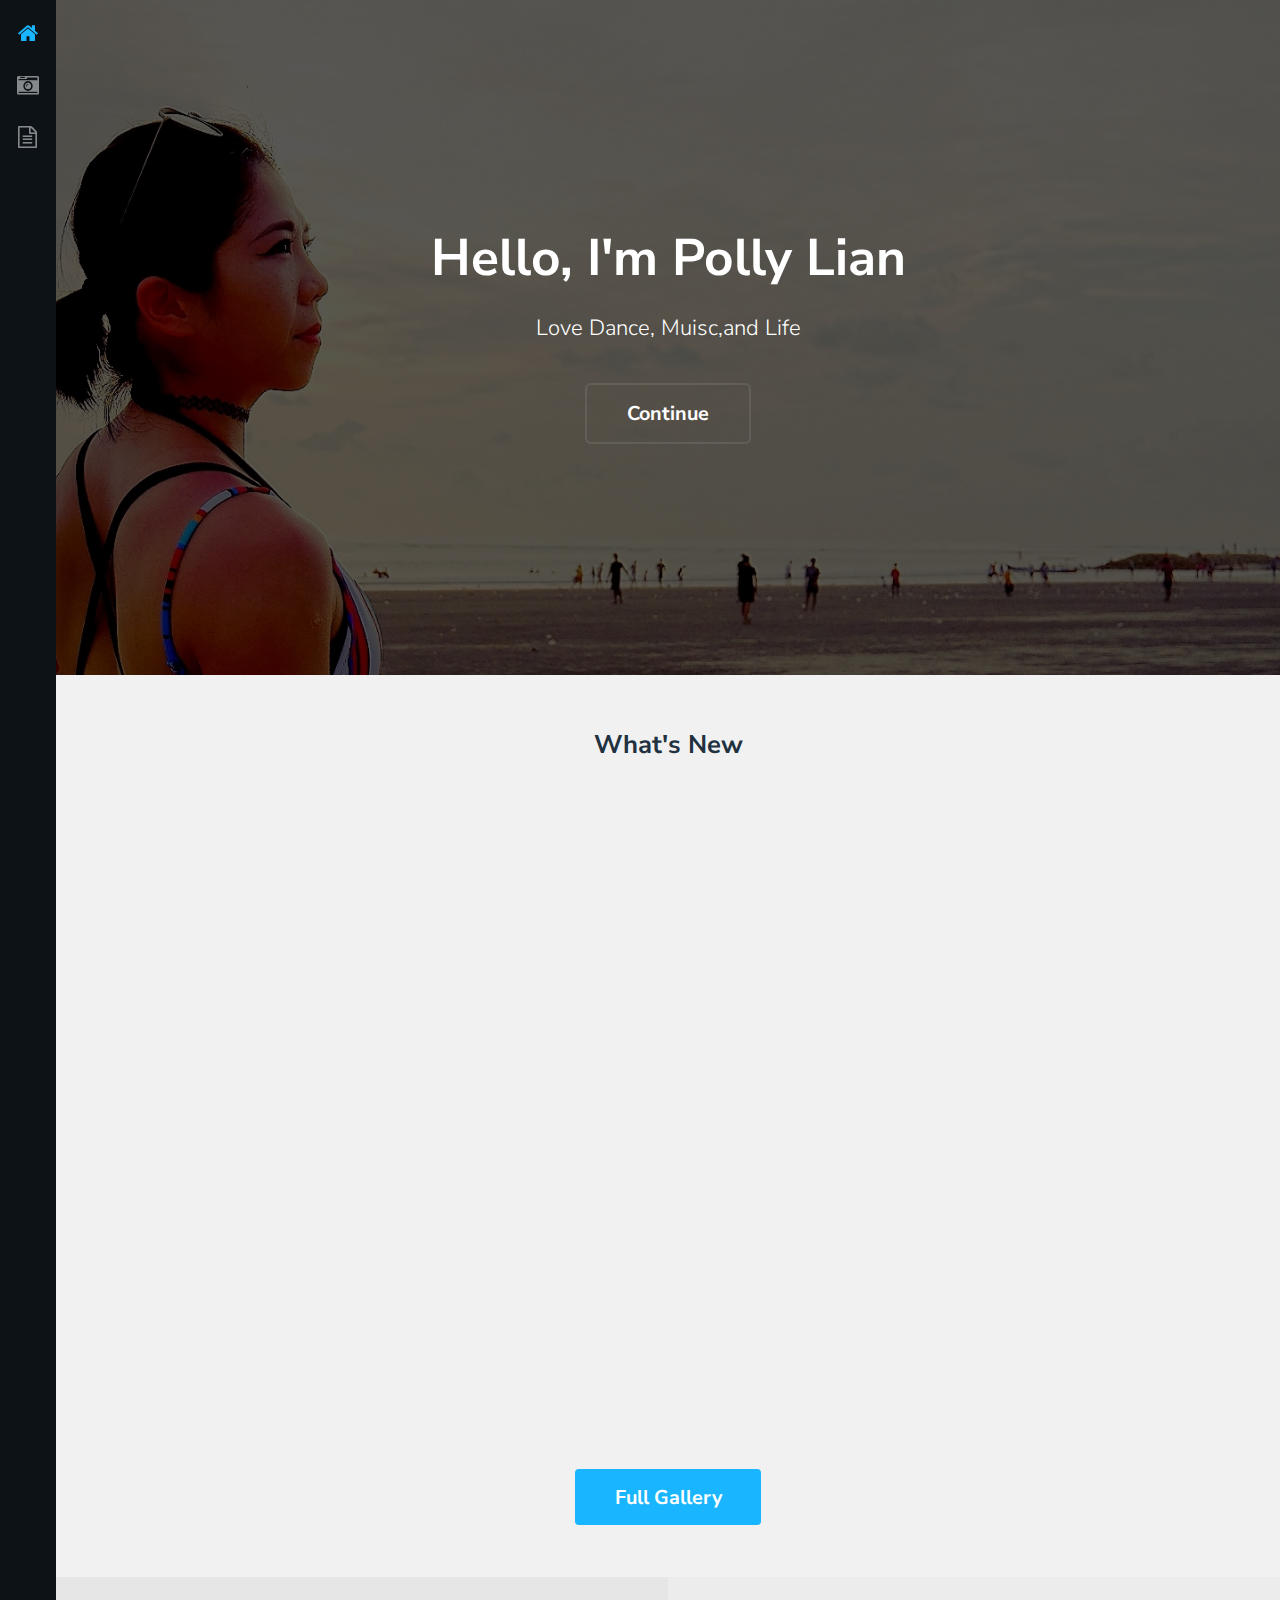
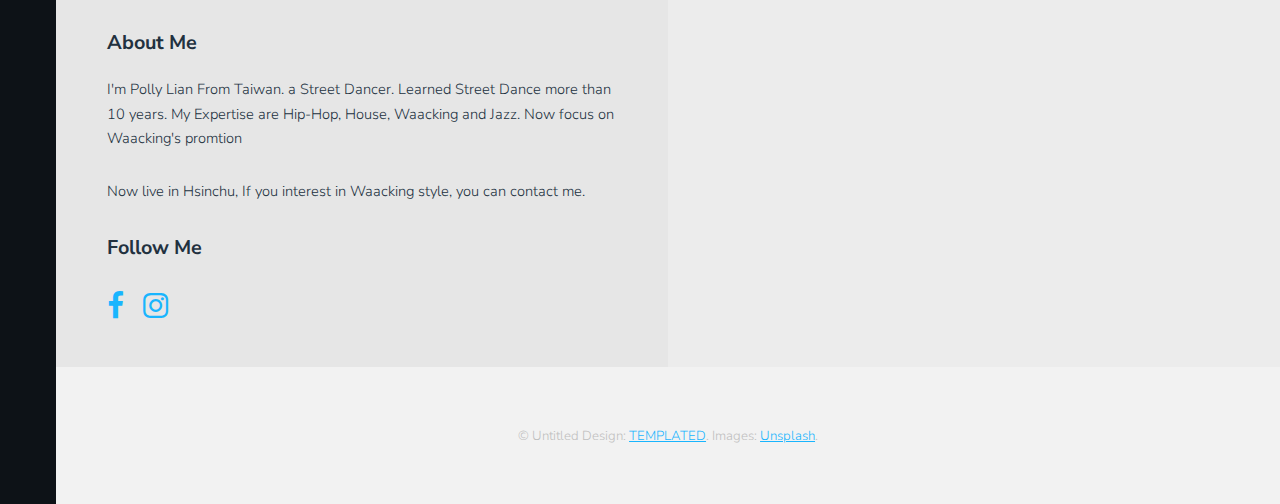
==== commit 79ebb09e: "banner and send message update" ====
--- a/index.html
+++ b/index.html
@@ -67,7 +67,6 @@
 										<div class="media">
 											<a href="https://youtu.be/o0dSh01yi5U" class="image fit"><img src="images/thumbs/03.jpg" alt="" title="This right here is a caption." /></a>
 										</div>
-
 										<div class="media">
 											<a href="https://youtu.be/Oq9l2syCw3I" class="image fit"><img src="images/thumbs/08.jpg" alt="" title="This right here is a caption." /></a>
 										</div>
@@ -83,7 +82,7 @@
 							<!-- Social -->
 								<div class="social column">
 									<h3>About Me</h3>
-									<p>I'm Polly Lian From Taiwan. a Street Dancer. learned Street Dance more than 10 years. My Expertise are Hip-Hop, House, Waacking and Jazz. Now focus on Waacking's promtion </p>
+									<p>I'm Polly Lian From Taiwan. a Street Dancer. Learned Street Dance more than 10 years. My Expertise are Hip-Hop, House, Waacking and Jazz. Now focus on Waacking's promtion </p>
 									<p>Now live in Hsinchu, If you interest in Waacking style, you can contact me.  </p>
 									<h3>Follow Me</h3>
 									<ul class="icons">
@@ -92,10 +91,10 @@
 									</ul>
 								</div>
 
-							<!-- Form -->
+							<!-- Form 
 								<div class="column">
 									<h3>Get in Touch</h3>
-									<form action="#" method="post">
+									<form action="add.php" method="post">
 										<div class="field half first">
 											<label for="name">Name</label>
 											<input name="name" id="name" type="text" placeholder="Name">
@@ -113,7 +112,7 @@
 										</ul>
 									</form>
 								</div>
-
+      							--> 
 						</section>
 
 					<!-- Footer -->
--- a/assets/css/main.css
+++ b/assets/css/main.css
@@ -1556,6 +1556,56 @@
 
 		}
 
+	#banner_generic {
+		display: -ms-flexbox;
+		-ms-flex-pack: center;
+		-ms-flex-align: center;
+		padding: 8em 0 6em 0;
+		-moz-align-items: center;
+		-webkit-align-items: center;
+		-ms-align-items: center;
+		align-items: center;
+		display: -moz-flex;
+		display: -webkit-flex;
+		display: -ms-flex;
+		display: flex;
+		-moz-justify-content: center;
+		-webkit-justify-content: center;
+		-ms-justify-content: center;
+		justify-content: center;
+		min-height: 75vh;
+		height: 75vh;
+		position: relative;
+		background: #000;
+		background-image: url(../../images/banner.jpg);
+		background-size: cover;
+		background-attachment: fixed;
+		background-repeat: no-repeat;
+		background-position: center;
+		text-align: center;
+		color: #FFF;
+	}
+
+		#banner_generic:before {
+			-moz-transition: opacity 3s ease;
+			-webkit-transition: opacity 3s ease;
+			-ms-transition: opacity 3s ease;
+			transition: opacity 3s ease;
+			-moz-transition-delay: 0.25s;
+			-webkit-transition-delay: 0.25s;
+			-ms-transition-delay: 0.25s;
+			transition-delay: 0.25s;
+			content: '';
+			display: block;
+			background-color: #000;
+			height: 100%;
+			left: 0;
+			opacity: 0.65;
+			position: absolute;
+			top: 0;
+			width: 100%;
+			z-index: 1;
+		}
 /* Main */
 
 	#main {
@@ -1611,4 +1661,4 @@
 				padding: 3em 0 1em 0;
 			}
 
-		}+		}
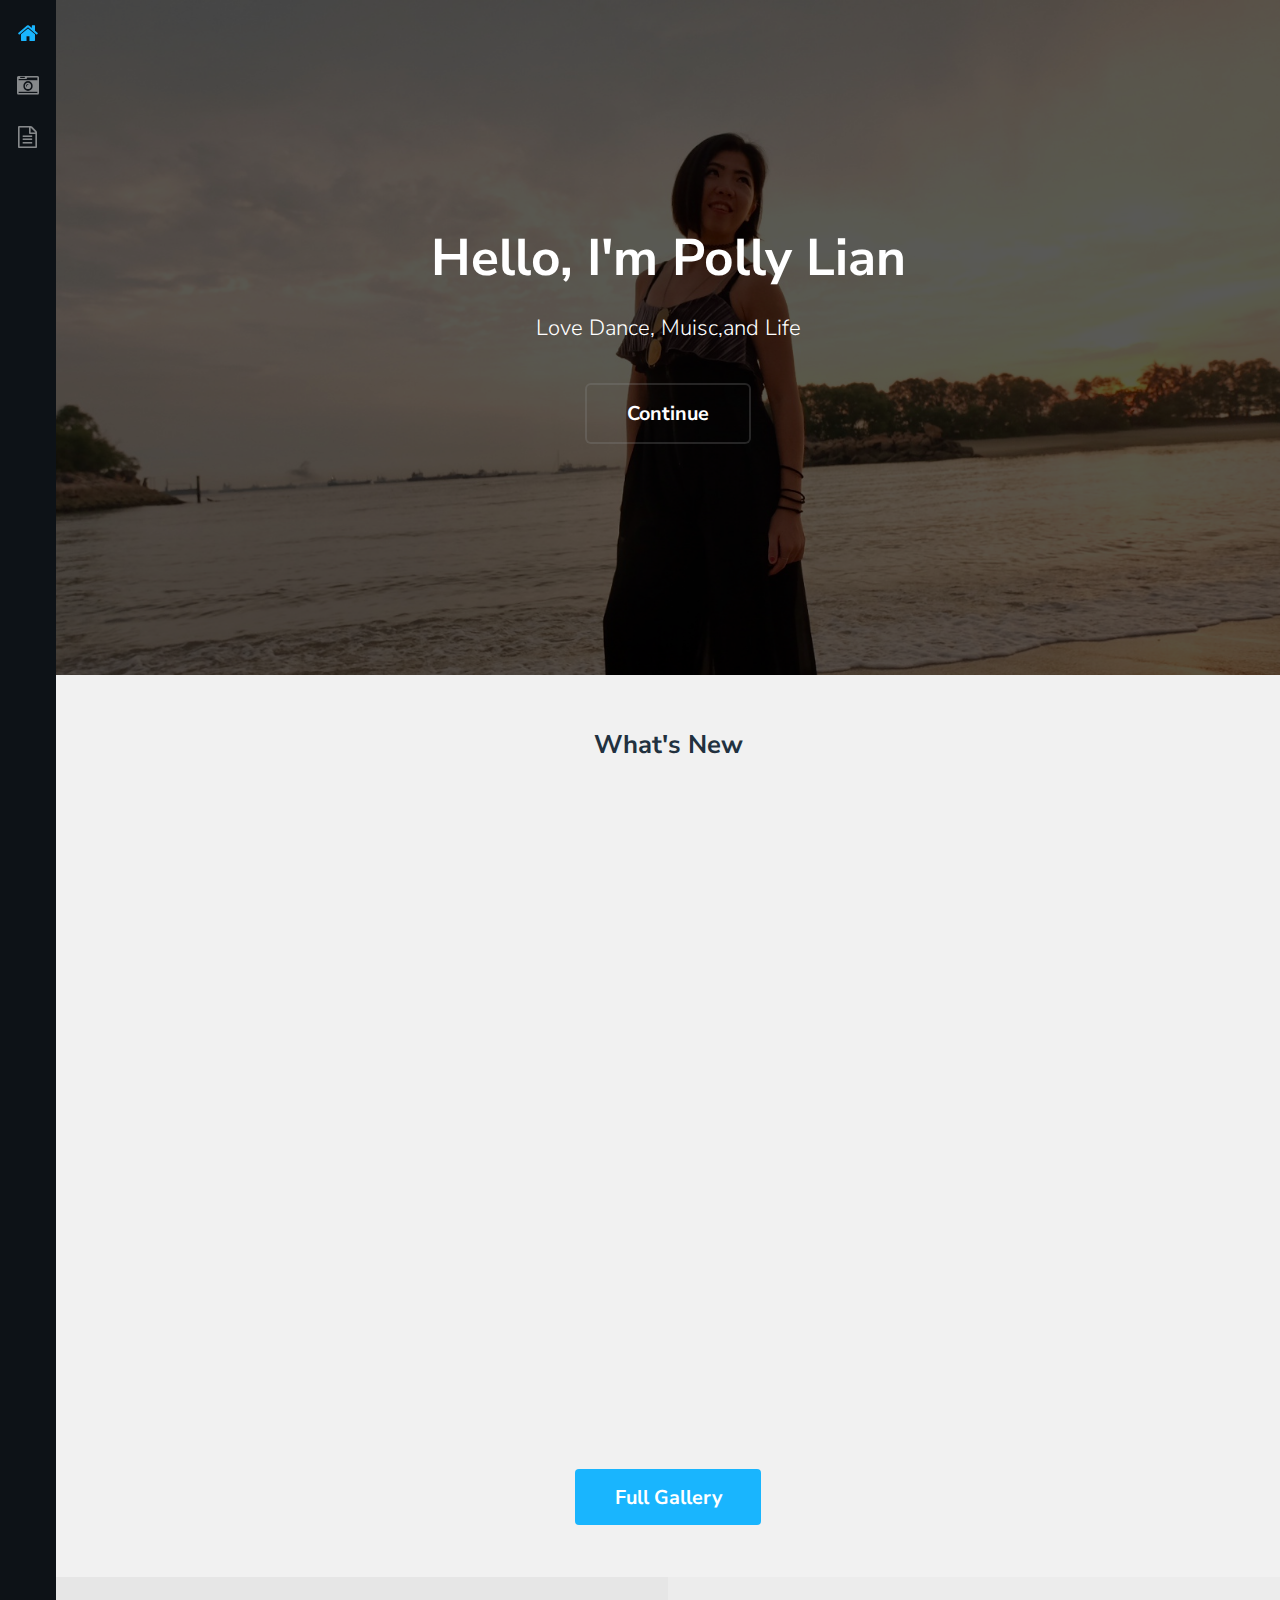
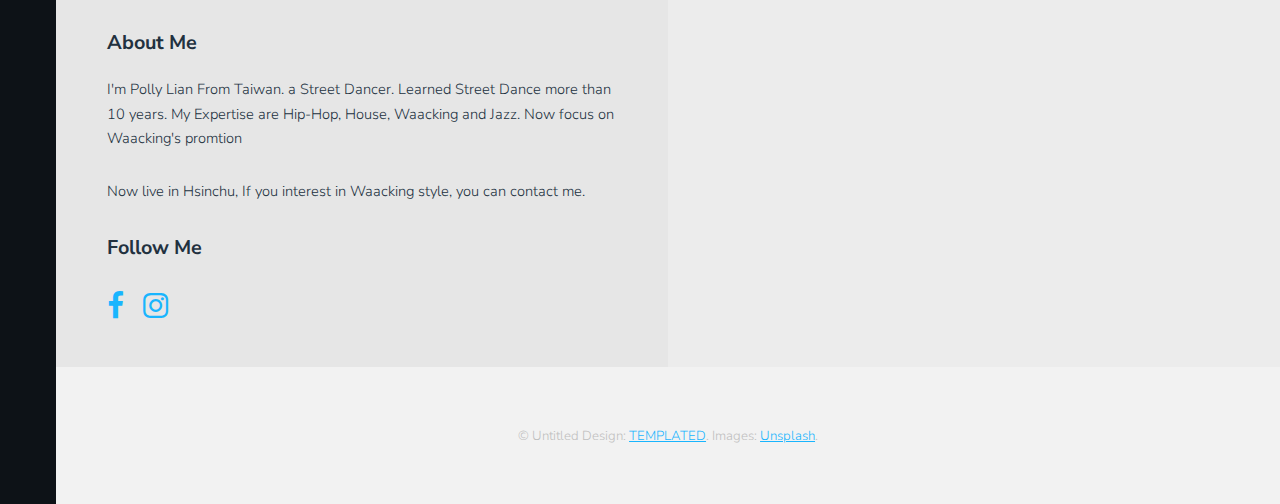
==== commit ad0ca2c0: "udpater captin" ====
--- a/index.html
+++ b/index.html
@@ -47,28 +47,28 @@
 									</header>
 									<div class="content">
 										<div class="media">
-											<a href="https://youtu.be/oEs_t-Oi_ms" class ="image fit"><img src="images/thumbs/04.jpg" alt="" title="This right here is a caption." /></a>
+											<a href="https://youtu.be/oEs_t-Oi_ms" class ="image fit"><img src="images/thumbs/04.jpg" alt="" title="2018's Dancing Work" /></a>
 										</div>
 										<div class="media">
-											<a href="https://youtu.be/c8-halc6qxQ" class ="image fit"><img src="images/thumbs/05.jpg" alt="" title="This right here is a caption." /></a>
+											<a href="https://youtu.be/c8-halc6qxQ" class ="image fit"><img src="images/thumbs/05.jpg" alt="" title="2017'10 Phoenix Power Vol2. Waacking Side Judge Solo" /></a>
 										</div>
 										<div class="media">
-											<a href="https://youtu.be/St9Se_YaXO0" class ="image fit"><img src="images/thumbs/06.jpg" alt="" title="This right here is a caption." /></a>
+											<a href="https://youtu.be/St9Se_YaXO0" class ="image fit"><img src="images/thumbs/06.jpg" alt="" title="2017'09 Tainan Love City 2on2 Judge Solo" /></a>
 										</div>
 										<div class="media">
-											<a href="https://youtu.be/rrfE5w5LguU" class="image fit"><img src="images/thumbs/07.jpg" alt="" title="This right here is a caption." /></a>
+											<a href="https://youtu.be/rrfE5w5LguU" class="image fit"><img src="images/thumbs/07.jpg" alt="" title="2017'05  NUU Feel My Waack Showcase  " /></a>
 										</div>
 										<div class="media">
-											<a href="https://youtu.be/1_eNtcv_OVE" class="image fit"><img src="images/thumbs/01.jpg" alt="" title="This right here is a caption." /></a>
+											<a href="https://youtu.be/1_eNtcv_OVE" class="image fit"><img src="images/thumbs/01.jpg" alt="" title="2017's Dancing Work" /></a>
 										</div>
 										<div class="media">
-											<a href="https://youtu.be/neB-maYsvOc" class="image fit"><img src="images/thumbs/02.jpg" alt="" title="This right here is a caption." /></a>
+											<a href="https://youtu.be/neB-maYsvOc" class="image fit"><img src="images/thumbs/02.jpg" alt="" title="2017'03 Kaohsiung Waacking Judge Solo " /></a>
 										</div>
 										<div class="media">
-											<a href="https://youtu.be/o0dSh01yi5U" class="image fit"><img src="images/thumbs/03.jpg" alt="" title="This right here is a caption." /></a>
+											<a href="https://youtu.be/o0dSh01yi5U" class="image fit"><img src="images/thumbs/03.jpg" alt="" title="2017'03 Hsinchu '街舞大聯盟' FreeStyle Judge Solo" /></a>
 										</div>
 										<div class="media">
-											<a href="https://youtu.be/Oq9l2syCw3I" class="image fit"><img src="images/thumbs/08.jpg" alt="" title="This right here is a caption." /></a>
+											<a href="https://youtu.be/Oq9l2syCw3I" class="image fit"><img src="images/thumbs/08.jpg" alt="" title="2018'07 Hsinchu Feel My Way Fresh Side Judge Solo" /></a>
 										</div>
 									</div>
 									<footer>
--- a/assets/css/main.css
+++ b/assets/css/main.css
@@ -1577,7 +1577,7 @@
 		height: 75vh;
 		position: relative;
 		background: #000;
-		background-image: url(../../images/banner.jpg);
+		background-image: url(../../images/banner2.jpg);
 		background-size: cover;
 		background-attachment: fixed;
 		background-repeat: no-repeat;
@@ -1600,12 +1600,186 @@
 			background-color: #000;
 			height: 100%;
 			left: 0;
-			opacity: 0.65;
+			opacity: 0.4;
 			position: absolute;
 			top: 0;
 			width: 100%;
 			z-index: 1;
 		}
+
+		@media screen and (max-width: 1280px) {
+
+			#banner_generic h1 {
+				font-size: 3.5em;
+			}
+
+		}
+
+		@media screen and (max-width: 736px) {
+
+			#banner_generic {
+				background-attachment: scroll;
+			}
+
+				#banner_generic h1 {
+					font-size: 2.25em;
+				}
+
+				#banner_generic p {
+					font-size: 1.25em;
+				}
+
+		}
+	#banner_generic_2 {
+		display: -ms-flexbox;
+		-ms-flex-pack: center;
+		-ms-flex-align: center;
+		padding: 8em 0 6em 0;
+		-moz-align-items: center;
+		-webkit-align-items: center;
+		-ms-align-items: center;
+		align-items: center;
+		display: -moz-flex;
+		display: -webkit-flex;
+		display: -ms-flex;
+		display: flex;
+		-moz-justify-content: center;
+		-webkit-justify-content: center;
+		-ms-justify-content: center;
+		justify-content: center;
+		min-height: 40vh;
+		height: 40vh;
+		position: relative;
+		background: #000;
+		background-image: url(../../images/banner4.jpg);
+		background-size: cover;
+		background-attachment: fixed;
+		background-repeat: no-repeat;
+		background-position: center;
+		text-align: center;
+		color: #FFF;
+	}
+
+		#banner_generic_2:before {
+			-moz-transition: opacity 3s ease;
+			-webkit-transition: opacity 3s ease;
+			-ms-transition: opacity 3s ease;
+			transition: opacity 3s ease;
+			-moz-transition-delay: 0.25s;
+			-webkit-transition-delay: 0.25s;
+			-ms-transition-delay: 0.25s;
+			transition-delay: 0.25s;
+			content: '';
+			display: block;
+			background-color: #000;
+			height: 100%;
+			left: 0;
+			opacity: 0.1;
+			position: absolute;
+			top: 0;
+			width: 100%;
+			z-index: 1;
+		}
+
+		@media screen and (max-width: 1280px) {
+
+			#banner_generic_2 h1 {
+				font-size: 3.5em;
+			}
+
+		}
+
+		@media screen and (max-width: 736px) {
+
+			#banner_generic_2 {
+				background-attachment: scroll;
+			}
+
+				#banner_generic_2 h1 {
+					font-size: 2.25em;
+				}
+
+				#banner_generic_2 p {
+					font-size: 1.25em;
+				}
+
+		}
+
+	#banner_gallery {
+		display: -ms-flexbox;
+		-ms-flex-pack: center;
+		-ms-flex-align: center;
+		padding: 8em 0 6em 0;
+		-moz-align-items: center;
+		-webkit-align-items: center;
+		-ms-align-items: center;
+		align-items: center;
+		display: -moz-flex;
+		display: -webkit-flex;
+		display: -ms-flex;
+		display: flex;
+		-moz-justify-content: center;
+		-webkit-justify-content: center;
+		-ms-justify-content: center;
+		justify-content: center;
+		min-height: 75vh;
+		height: 75vh;
+		position: relative;
+		background: #000;
+		background-image: url(../../images/banner3.jpg);
+		background-size: cover;
+		background-attachment: fixed;
+		background-repeat: no-repeat;
+		background-position: center;
+		text-align: center;
+		color: #FFF;
+	}
+
+		#banner_gallery:before {
+			-moz-transition: opacity 3s ease;
+			-webkit-transition: opacity 3s ease;
+			-ms-transition: opacity 3s ease;
+			transition: opacity 3s ease;
+			-moz-transition-delay: 0.25s;
+			-webkit-transition-delay: 0.25s;
+			-ms-transition-delay: 0.25s;
+			transition-delay: 0.25s;
+			content: '';
+			display: block;
+			background-color: #000;
+			height: 100%;
+			left: 0;
+			opacity: 0.3;
+			position: absolute;
+			top: 0;
+			width: 100%;
+			z-index: 1;
+		}
+
+		@media screen and (max-width: 1280px) {
+
+			#banner_gallery h1 {
+				font-size: 3.5em;
+			}
+
+		}
+
+		@media screen and (max-width: 736px) {
+
+			#banner_gallery {
+				background-attachment: scroll;
+			}
+
+				#banner_gallery h1 {
+					font-size: 2.25em;
+				}
+
+				#banner_gallery p {
+					font-size: 1.25em;
+				}
+
+		}
+
 /* Main */
 
 	#main {
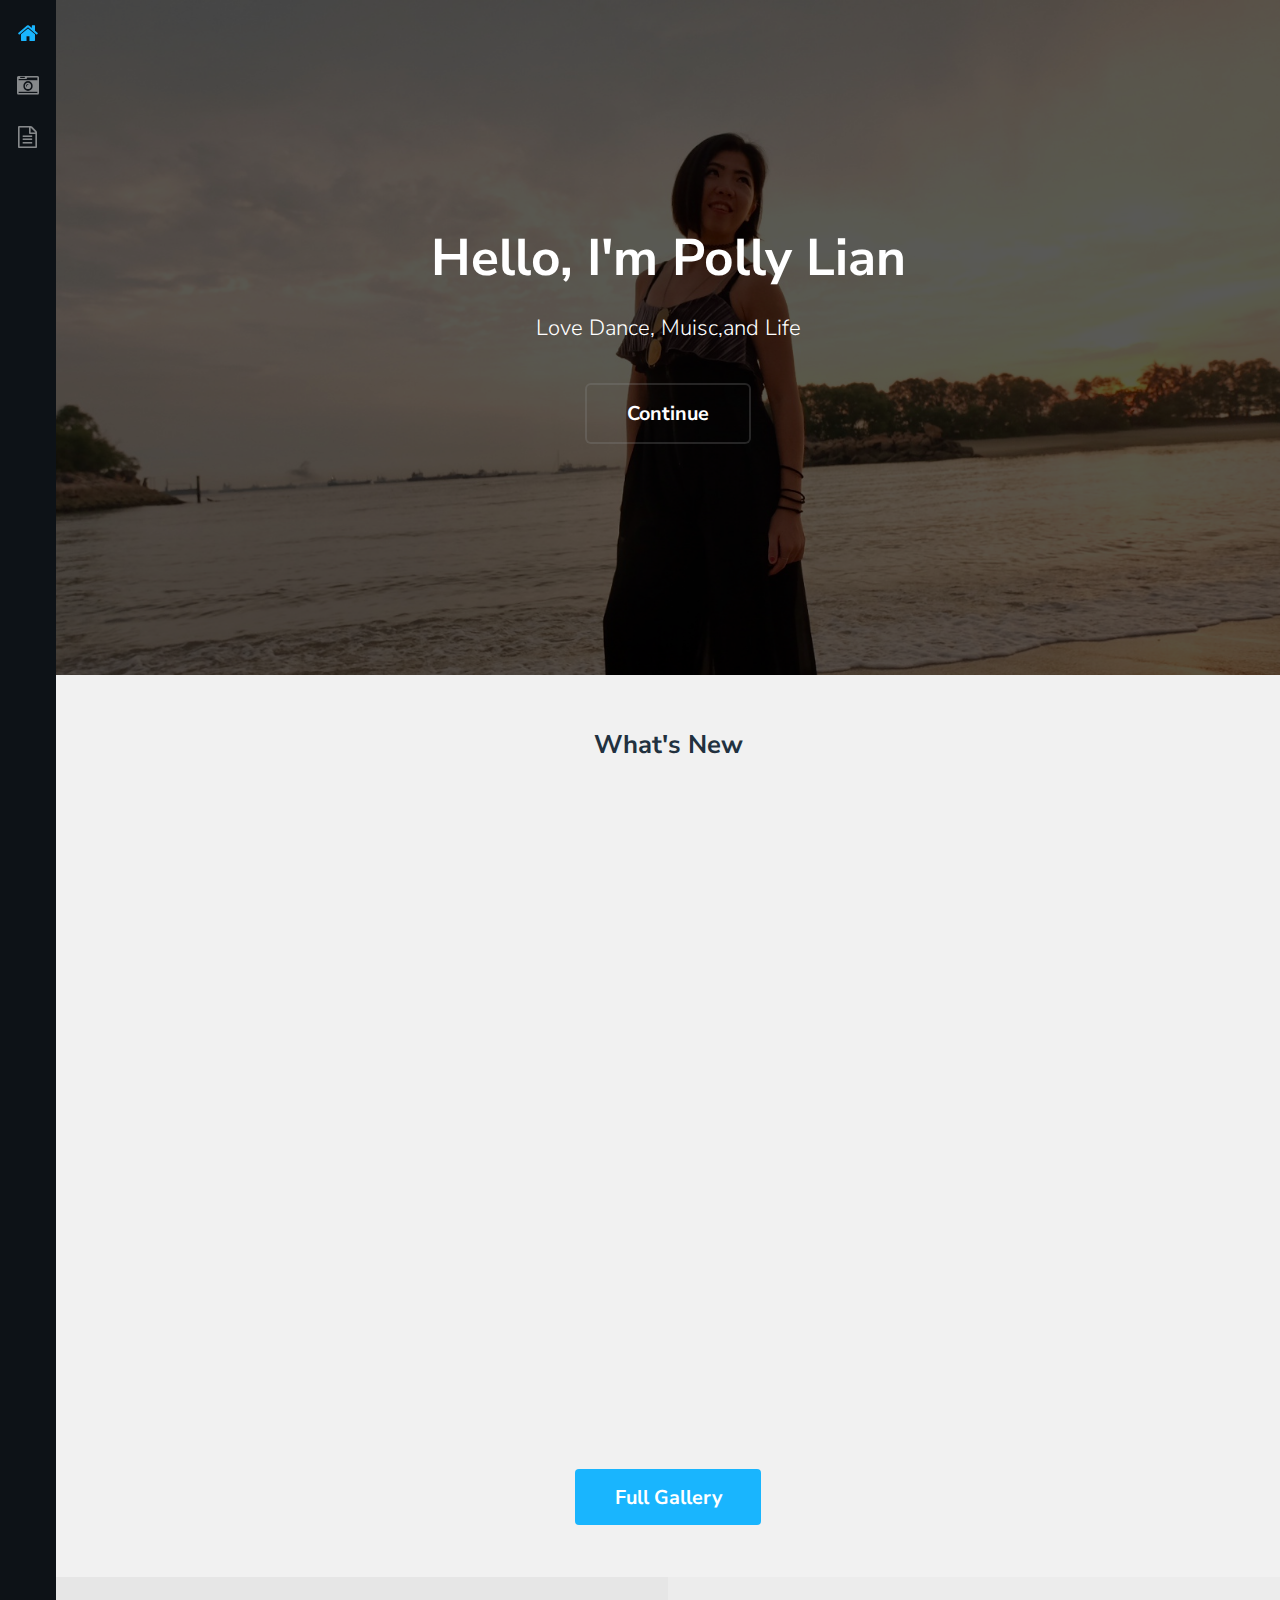
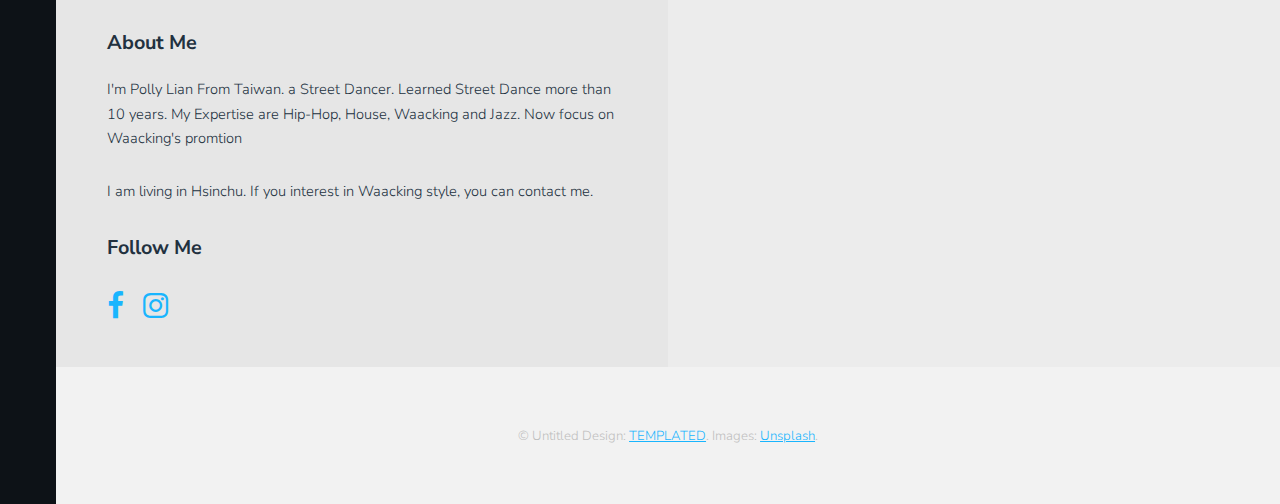
==== commit 936a560b: "some wording update" ====
--- a/index.html
+++ b/index.html
@@ -83,7 +83,7 @@
 								<div class="social column">
 									<h3>About Me</h3>
 									<p>I'm Polly Lian From Taiwan. a Street Dancer. Learned Street Dance more than 10 years. My Expertise are Hip-Hop, House, Waacking and Jazz. Now focus on Waacking's promtion </p>
-									<p>Now live in Hsinchu, If you interest in Waacking style, you can contact me.  </p>
+									<p>I am living in Hsinchu. If you interest in Waacking style, you can contact me.  </p>
 									<h3>Follow Me</h3>
 									<ul class="icons">
 										<li><a href="https://www.facebook.com/profile.php?id=100001759550728" class="icon fa-facebook"><span class="label">Facebook</span></a></li>
